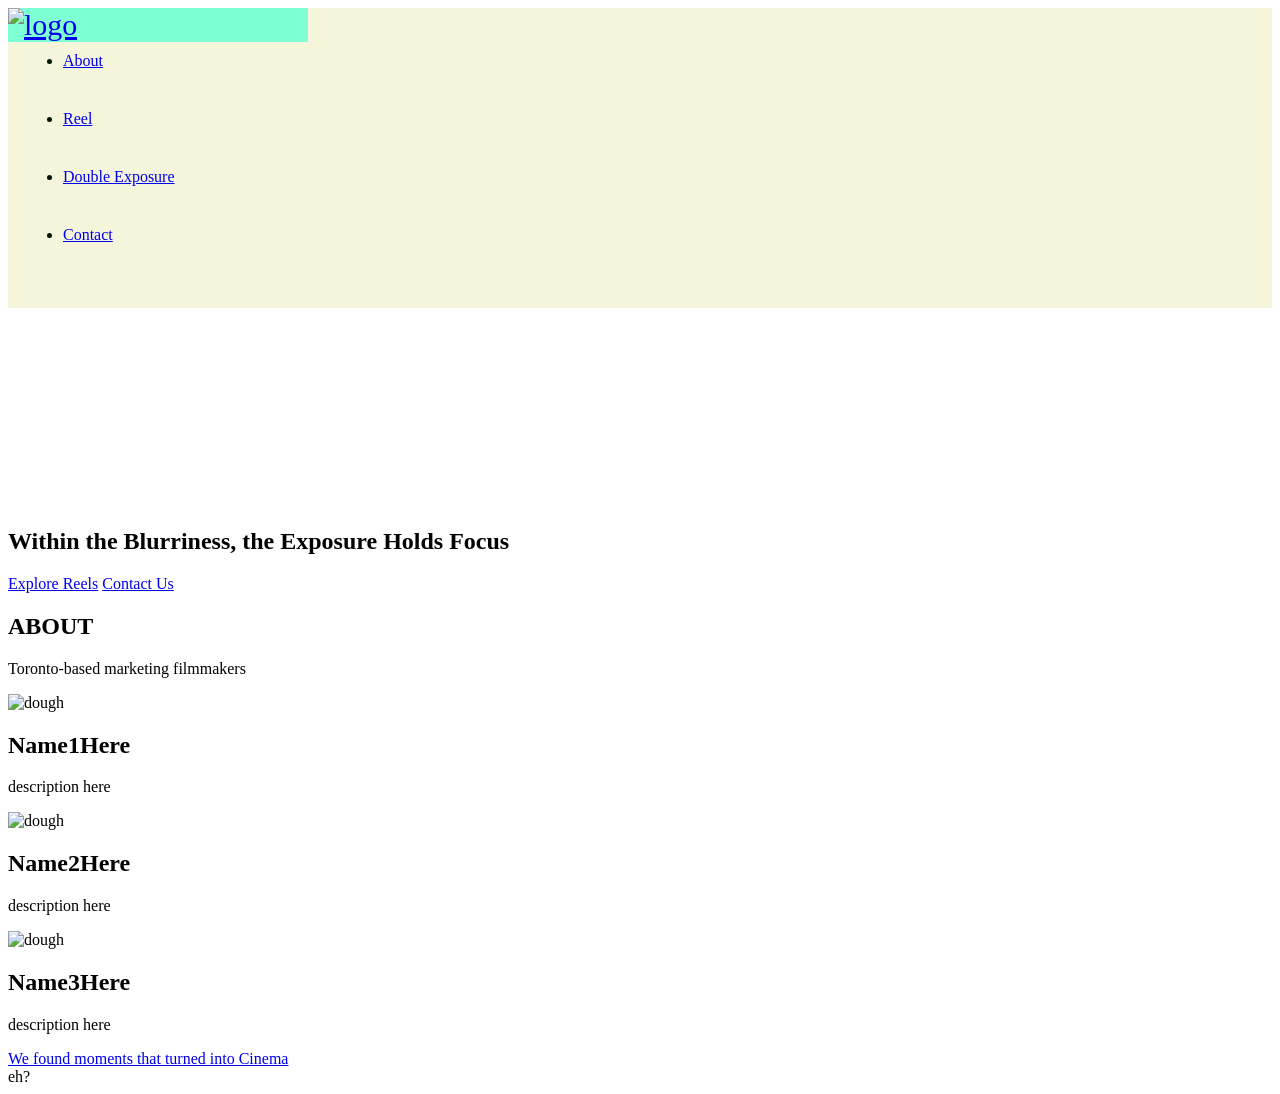
==== index.html @ 2012e0e7 "Add files via upload" ====
<html>
<head>
    <meta charset="UTF-8">
    <title>FlowState</title>
    <link rel="stylesheet" href="style.css">
</head>
<body>
    <nav class='nav'>
        <a href="index.html">
            <div id="head">
               <img id="logo" src="pic.png" alt="logo">
            </div>
        </a>

        <ul class="headlist">
            <li><a href="#about">About</a></li>
            <li><a href="Reel/index.html">Reel</a></li>
            <li><a href="DoubleExposure/index.html">Double Exposure</a></li>
            <li><a href="Contact/index.html">Contact</a></li>
        </ul>
    </nav>


    <section>
        <div>
            <video id="playing video" width="400" autoplay loop muted>
                <source src="ComfyUI_00015_.mp4" type="video/mp4">
            </video>
            <h1 id="slogan">Within the Blurriness, the Exposure Holds Focus</h1>
            <a href="Reel/index.html">Explore Reels</a>
            <a href="Contact/index.html">Contact Us</a>
        </div>
    </section>
    
    <section>
        <h1 id="about">ABOUT</h1>
        <p>Toronto-based marketing filmmakers</p>
        <div class="name1">
            <img id="image1" src="pic.png" alt="dough">
            <h2 id="name1">Name1Here</h2>
            <p id="desc1">description here</p>
        </div>
        
        <div class="name2">
            <img id="image3" src="pic.png" alt="dough">
            <h2 id="name2">Name2Here</h2>
            <p id="desc2">description here</p>
        </div>

        <div class="name3">
            <img id="image3" src="pic.png" alt="dough">
            <h2 id="name3">Name3Here</h2>
            <p id="desc3">description here</p>
        </div>

        <a href="Reel/index.html">We found moments that turned into Cinema</a>
    </section>
    
    <footer>eh?</footer>

    <script src="script.js"></script>
</body>
---- style.css ----
.nav{
    /* display: flex;
    flex-direction: column; */
    position: static; 
    color: #001100;
    background-color: beige;
    height: 300px;
}
#head {
    /* color: #ffff00; */
    /* position: absolute; */
    font-size: 30;
    transition: font-size 0.1s ease-out;
    background-color: aquamarine;
    width: 300px;
    text-align: left;
}

#head:hover {
    font-size: 40;
}

.headlist{
    display: flex;
    flex-direction: column;
    position: absolute;
    /* background-color: aliceblue; */
    gap: 40px;
    margin: 10px 15px;
}
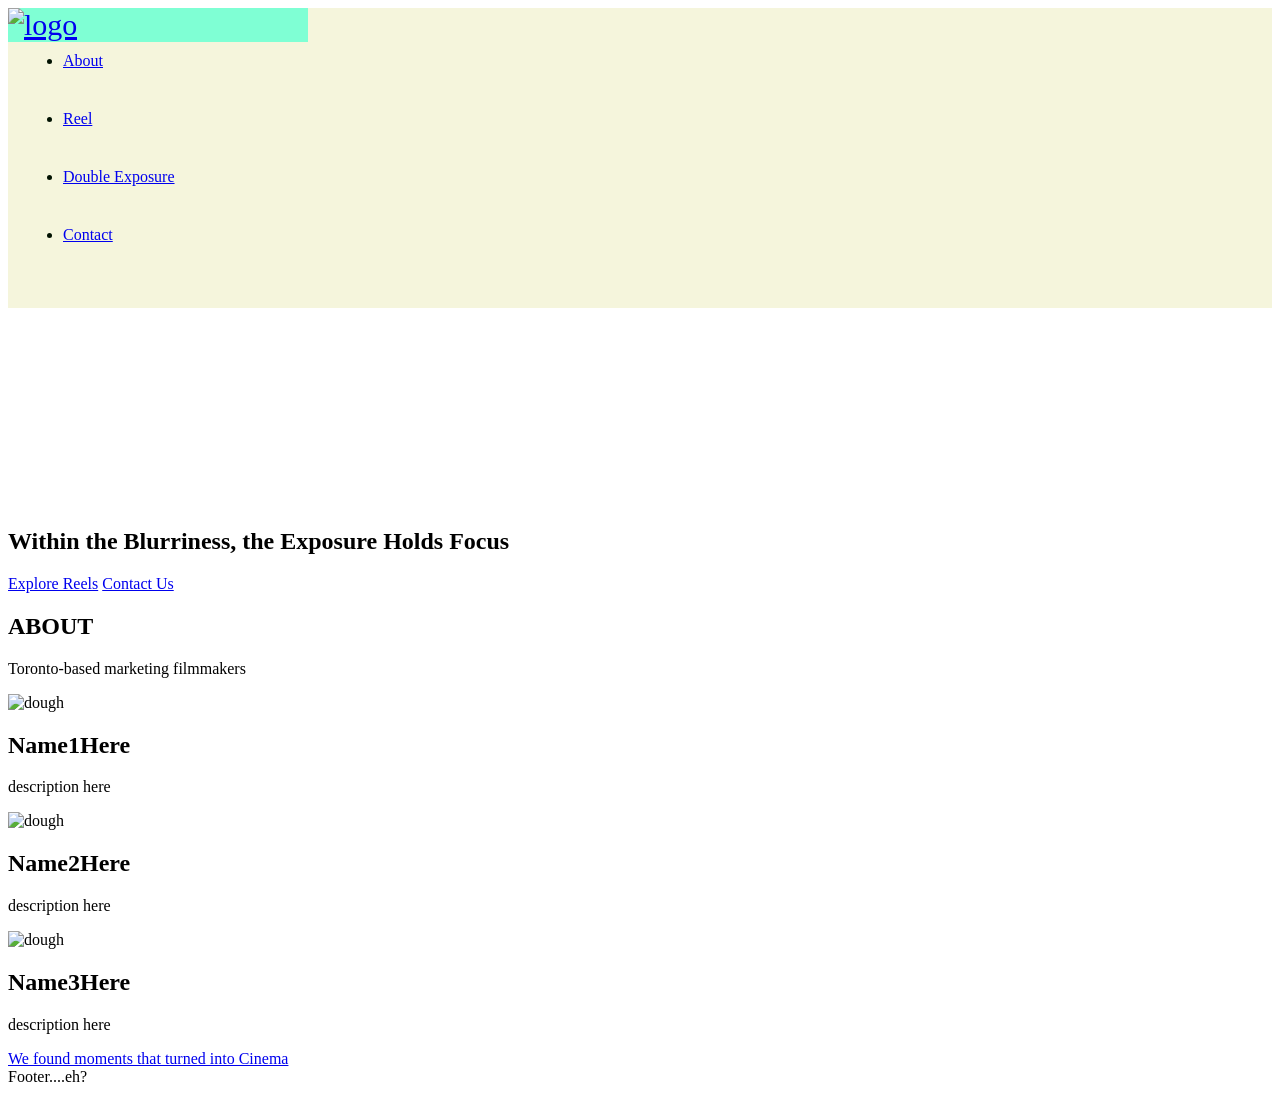
==== commit ef4d2dbe: "Update index.html" ====
--- a/index.html
+++ b/index.html
@@ -56,7 +56,7 @@
         <a href="Reel/index.html">We found moments that turned into Cinema</a>
     </section>
     
-    <footer>eh?</footer>
+    <footer>Footer....eh?</footer>
 
     <script src="script.js"></script>
-</body>+</body>
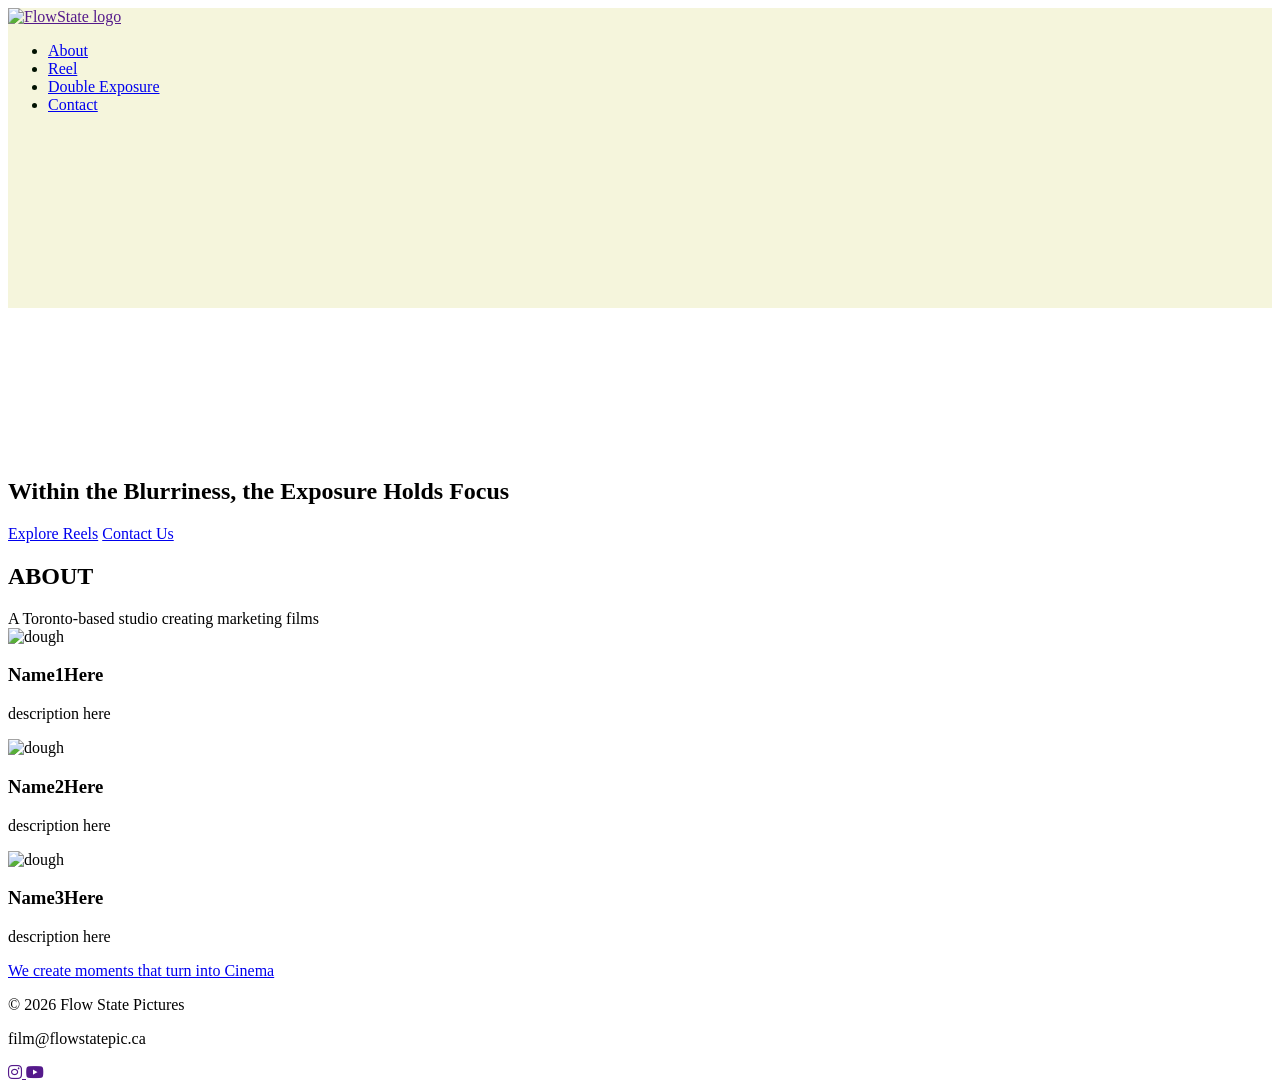
==== commit a6f133af: "Update index.html" ====
--- a/index.html
+++ b/index.html
@@ -1,62 +1,92 @@
-<html>
+<html lang="en">
 <head>
     <meta charset="UTF-8">
+    <meta name="viewport" content="width=device-width, initial-scale=1.0">
     <title>FlowState</title>
     <link rel="stylesheet" href="style.css">
+    <link rel="stylesheet" href="https://cdnjs.cloudflare.com/ajax/libs/font-awesome/6.5.0/css/all.min.css">
 </head>
 <body>
-    <nav class='nav'>
-        <a href="index.html">
-            <div id="head">
-               <img id="logo" src="pic.png" alt="logo">
+
+    <nav class="nav">
+        <a href="" class="nav-logo-link">
+            <div id="logo-wrap">
+                <img id="logo" src="pic.png" alt="FlowState logo">
             </div>
         </a>
 
-        <ul class="headlist">
+        <ul class="nav-list">
             <li><a href="#about">About</a></li>
-            <li><a href="Reel/index.html">Reel</a></li>
-            <li><a href="DoubleExposure/index.html">Double Exposure</a></li>
-            <li><a href="Contact/index.html">Contact</a></li>
+            <li><a href="Reel/">Reel</a></li>
+            <li><a href="DoubleExposure/">Double Exposure</a></li>
+            <li><a href="Contact/">Contact</a></li>
         </ul>
     </nav>
 
 
-    <section>
-        <div>
-            <video id="playing video" width="400" autoplay loop muted>
-                <source src="ComfyUI_00015_.mp4" type="video/mp4">
-            </video>
+    <section id="hero">
+        <div class="hero-inner">
+            <div class="videobox">
+                <video id="hero-video" autoplay loop muted playsinline>
+                    <source src="media/moonlight.mov" type="video/mp4">
+                </video>
+            </div>
             <h1 id="slogan">Within the Blurriness, the Exposure Holds Focus</h1>
-            <a href="Reel/index.html">Explore Reels</a>
-            <a href="Contact/index.html">Contact Us</a>
+            <div class="hero-cta">
+                <a href="Reel/" class="cta-primary">Explore Reels</a>
+                <a href="Contact/" class="cta-secondary">Contact Us</a>
+            </div>
         </div>
     </section>
-    
-    <section>
-        <h1 id="about">ABOUT</h1>
-        <p>Toronto-based marketing filmmakers</p>
-        <div class="name1">
-            <img id="image1" src="pic.png" alt="dough">
-            <h2 id="name1">Name1Here</h2>
-            <p id="desc1">description here</p>
-        </div>
-        
-        <div class="name2">
-            <img id="image3" src="pic.png" alt="dough">
-            <h2 id="name2">Name2Here</h2>
-            <p id="desc2">description here</p>
+
+
+    <section id="about">
+        <h2 class="section-label">ABOUT</h2>
+        <p1 class="about-tagline">A Toronto-based studio creating marketing films</p1>
+
+        <div class="team-grid">
+
+            <div class="team-member" id="member-1">
+                <img class="member-photo" src="pic.png" alt="dough">
+                <h3 class="member-name">Name1Here</h3>
+                <p class="member-desc">description here</p>
+            </div>
+
+            <div class="team-member" id="member-2">
+                <img class="member-photo" src="pic.png" alt="dough">
+                <h3 class="member-name">Name2Here</h3>
+                <p class="member-desc">description here</p>
+            </div>
+
+            <div class="team-member" id="member-3">
+                <img class="member-photo" src="pic.png" alt="dough">
+                <h3 class="member-name">Name3Here</h3>
+                <p class="member-desc">description here</p>
+            </div>
+
         </div>
 
-        <div class="name3">
-            <img id="image3" src="pic.png" alt="dough">
-            <h2 id="name3">Name3Here</h2>
-            <p id="desc3">description here</p>
+        <div class="about-cta">
+            <a href="Reel/"><p2>We create moments that turn into Cinema</p2></a>
         </div>
+    </section>
 
-        <a href="Reel/index.html">We found moments that turned into Cinema</a>
-    </section>
     
-    <footer>Footer....eh?</footer>
+
+    <footer id="footer">
+        <p class="footer-copy">© 2026 Flow State Pictures</p>
+        <p class="footer-email">film@flowstatepic.ca</p>
+        <div class="footer-social">
+            <a href="" class="social-link">
+                <i class="fa-brands fa-instagram"></i>
+            </a>
+            <a href="" class="social-link">
+                <i class="fa-brands fa-youtube"></i>
+            </a>
+        </div>
+    </footer>
 
     <script src="script.js"></script>
+
 </body>
+</html>
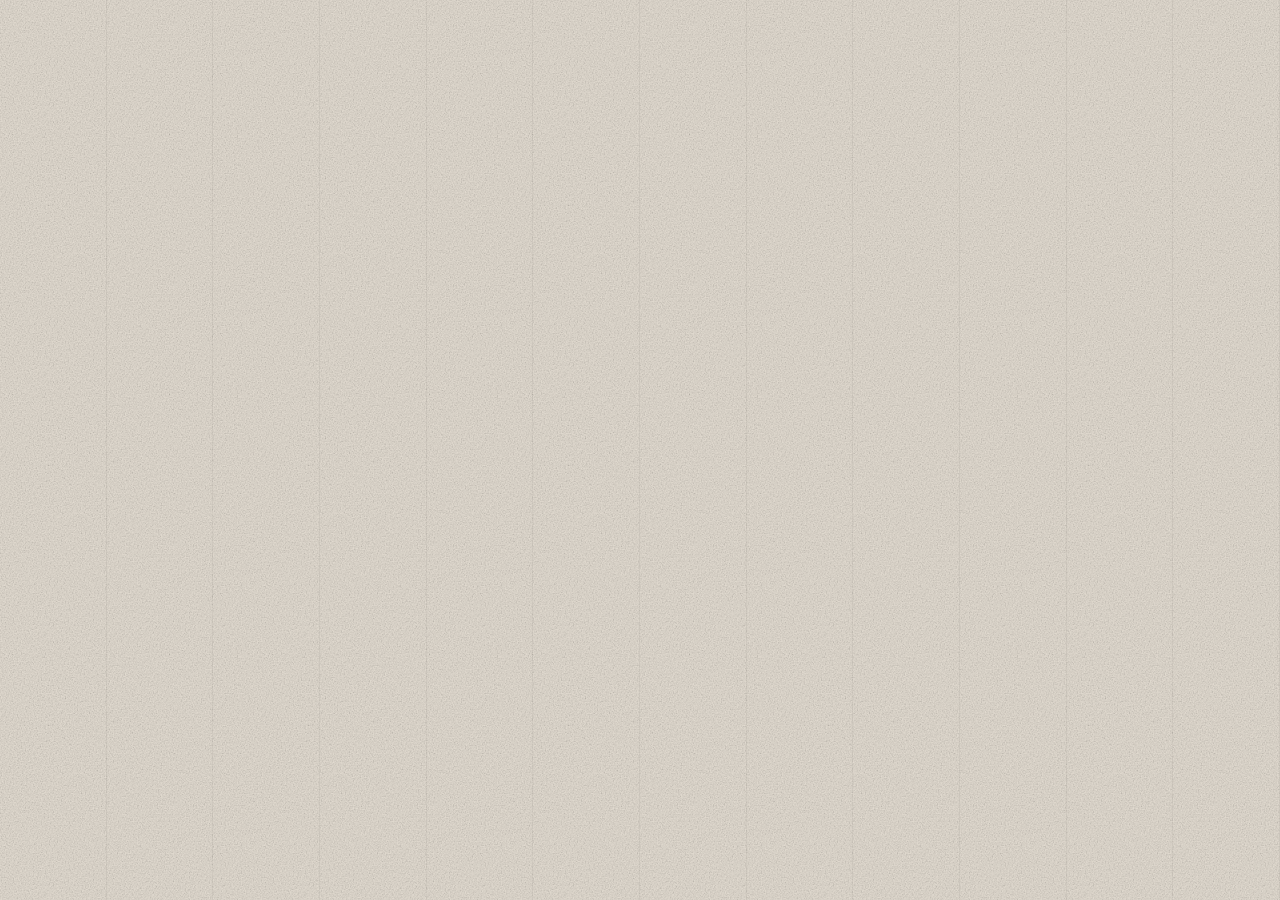
==== commit c93c3ccf: "Update index.html" ====
--- a/index.html
+++ b/index.html
@@ -8,7 +8,7 @@
 </head>
 <body>
 
-    <nav class="nav">
+    <!-- <nav class="nav">
         <a href="" class="nav-logo-link">
             <div id="logo-wrap">
                 <img id="logo" src="pic.png" alt="FlowState logo">
@@ -84,7 +84,7 @@
                 <i class="fa-brands fa-youtube"></i>
             </a>
         </div>
-    </footer>
+    </footer> -->
 
     <script src="script.js"></script>
 
--- a/style.css
+++ b/style.css
@@ -1,31 +1,522 @@
-.nav{
-    /* display: flex;
-    flex-direction: column; */
-    position: static; 
-    color: #001100;
-    background-color: beige;
-    height: 300px;
-}
-#head {
-    /* color: #ffff00; */
-    /* position: absolute; */
-    font-size: 30;
-    transition: font-size 0.1s ease-out;
-    background-color: aquamarine;
-    width: 300px;
-    text-align: left;
-}
-
-#head:hover {
-    font-size: 40;
-}
-
-.headlist{
+@import url('https://fonts.googleapis.com/css2?family=Bebas+Neue&family=Cormorant+Garamond:ital,wght@0,300;0,400;0,600;1,300;1,400&family=DM+Mono:wght@300;400&display=swap');
+
+/* ── CSS VARIABLES ───────────────────────────────────────── */
+:root {
+  --paper:       #e6dfd4;
+  --paper-opacity:#e6dfd452; 
+  --paper-dark:  #d4ccbf;
+  --ink:         #1a1714;
+  --ink-soft:    #3a342e;
+  --ink-bright:  #6b6966;
+  --accent:      #b85c38;
+  --accent-warm: #c97a52;
+  /*--ref1:        #2e581d;
+  --ref2:        #1885b8;*/
+  --type-display: 'Bebas Neue', sans-serif;
+  --type-sub:     'Zalando Sans Expanded', sans-serif;
+  --type-body:    'Roboto Mono', monospace;
+  --type-mono:    'DM Mono', monospace;
+  --grain-opacity: 0.55;
+  --pad: 60px;
+}
+
+/* ── RESET & BASE ────────────────────────────────────────── */
+*, *::before, *::after { box-sizing: border-box; margin: 0; padding: 0; }
+
+html { scroll-behavior: smooth; }
+
+body {
+  background-color: var(--paper);
+  overflow-x: hidden;
+  position: relative;
+}
+
+/* Global grain layer — sits over everything */
+body::before {
+  content: '';
+  position: fixed;
+  inset: 0;
+  z-index: 9999;
+  pointer-events: none;
+  opacity: var(--grain-opacity);
+  mix-blend-mode: multiply;
+  background-image: url("data:image/svg+xml,%3Csvg xmlns='http://www.w3.org/2000/svg' width='260' height='260'%3E%3Cfilter id='grain'%3E%3CfeTurbulence type='fractalNoise' baseFrequency='0.75' numOctaves='4' stitchTiles='stitch'/%3E%3CfeColorMatrix type='saturate' values='0'/%3E%3C/filter%3E%3Crect width='100%25' height='100%25' filter='url(%23grain)' opacity='1'/%3E%3C/svg%3E");
+  background-repeat: repeat;
+  background-size: 260px 260px;
+}
+
+body::after {
+  content: '';
+  position: absolute;
+  z-index: 0;
+  inset: 0;
+  background-image:
+    repeating-linear-gradient(
+      to right,
+      transparent,
+      transparent calc(100% / 12 - 1px),
+      rgba(26,23,20,0.05) calc(100% / 12 - 1px),
+      rgba(26,23,20,0.05) calc(100% / 12)
+    );
+  pointer-events: none;
+}
+
+/* ── TYPOGRAPHY HELPERS ──────────────────────────────────── */
+a { color: inherit; text-decoration: none; }
+
+ul { list-style: none; }
+
+section {
+    margin: 0rem 4rem;
+}
+
+/* Largest Header */
+h1 {
+    font-family: var(--type-display);
+    font-size: clamp(63px, 9vw, 132px);
+    font-weight: 900;
+    letter-spacing: 0.04em;
+    line-height: 1;
+    color: var(--ink);
+}
+
+/* Section Divider Heading */
+h2 {
+  font-family: var(--type-mono);
+  font-size: 10px;
+  letter-spacing: 0.25em;
+  color: var(--accent);
+  text-transform: uppercase;
+  margin-top: 1rem;
+}
+
+/* Subheading */
+h3 {
+    font-family: var(--type-display);
+    font-size: 28px;
+    font-weight: 100;
+    letter-spacing: 0.06em;
+    line-height: 1.05;
+    color: var(--ink);
+    text-transform: uppercase;
+}
+
+
+/* Paragraph Normal */
+p {
+  color: var(--ink-soft);
+  font-family: var(--type-body);
+  font-size: 15px;
+  line-height: 1.6;
+  font-weight: 300;
+}
+
+
+/* Paragraph Emphasis 1 */
+p1 {  
+  font-family: var(--type-sub);
+  font-size: clamp(20px, 1vw, 72px);
+  font-weight: 500;
+  text-transform: uppercase;
+  line-height: 1.3;
+  color: var(--ink);
+  letter-spacing: 0.1em;
+}
+
+/* Paragraph Emphasis 2 */
+p2 {
+  font-family: var(--type-display);
+  font-size: clamp(32px, 3.5vw, 38px);
+  letter-spacing: 0.05em;
+  text-transform: uppercase;
+  color: var(--ink);
+}
+
+
+/* ── NAVIGATION ──────────────────────────────────────────── */
+
+.nav {
+  position: relative;
+  top: 0;
+  left: 0;
+  right: 0;
+  z-index: 1;
+  display: flex;
+  align-items: center;
+  justify-content: space-between;
+  margin: 0rem 4rem;
+  height: 72px;
+  /* background: linear-gradient(var(--ink),#00000000); */
+  background-color: var(--paper);
+}
+.nav::after {
+  content: '';
+  z-index: 2;
+  position: absolute;
+  width: 100%;
+  height: 2px;
+  bottom: -1px;
+  background: var(--ink);
+}
+
+
+/* Logo */
+.nav-logo-link { display: flex; align-items: center; }
+
+#logo-wrap {
+  display: flex;
+  align-items: center;
+  height: 40px;
+}
+
+#logo {
+  height: 100%;
+  width: auto;
+  display: block;
+  /* If logo is dark on transparent, mix-blend makes it sit on paper */
+  mix-blend-mode: multiply;
+  opacity: 1;
+}
+
+
+/* Nav list */
+.nav-list {
+  display: flex;
+  gap: clamp(1px,5vw,50px);
+  align-items: center;
+}
+
+.nav-list li {
+    font-family: var(--type-mono);
+    font-size: 11px;
+    font-weight: 400;
+    letter-spacing: 0.15em;
+    text-transform: uppercase;
+    color: var(--ink-soft);
+    transition: color 0.2s ease;
+    text-align: center;
+    line-height: 1; 
+    position: relative;
+    overflow: visible;
+}
+
+.nav-list li a {
+    height: 72px;
+    /* background: var(--ref1); */
+    display: flex;
+    align-items: center;
+    flex-shrink: 0;
+}
+
+/* Underline swipe on hover */
+.nav-list li a::after {
+  content: '';
+  position: absolute;
+  bottom: 22px;
+  left: 0;
+  width: 0%;
+  height: 1px;
+  background-color: var(--accent);
+  transition: width 0.25s ease;
+}
+
+.nav-list li a:hover { color: var(--accent); }
+.nav-list li a:hover::after { width: 100%; }
+
+/* ------------------------------------------------------------------- */
+/* --------------------------------TOP-------------------------------- */
+/* ------------------------------------------------------------------- */
+
+/* ── HERO SECTION ────────────────────────────────────────── */
+
+.hero-inner {
+  position: relative;
+  display: flex;
+  flex-direction: column;
+  width: 100%;
+  background: var(--ref1);
+  
+}
+
+.videobox{
+  z-index: 1;
+  position: relative;
+  padding: 2rem 0rem;
+  background: var(--ref2);
+}
+
+.videobox::after {
+  content: '';
+  z-index: 2;
+  position: absolute;
+  width: 100%;
+  height: 2px;
+  bottom: -1px;
+  left: 0px;
+  background: var(--ink);
+}
+
+#hero-video {
+  width: 100%;
+}
+
+/* ── SLOGAN — bleeds over the frame border ───────────────── */
+#slogan {
+  position: relative;
+  padding: 3rem 0rem 2rem 0rem;
+}
+/* ── CTA BUTTONS ─────────────────────────────────────────── */
+.hero-cta {
+  display: flex;
+  gap: 20px;
+  padding: 2rem 0rem 2rem 0rem;
+  align-items: center;
+}
+
+.cta-primary {
+  font-family: var(--type-mono);
+  font-size: 11px;
+  letter-spacing: 0.18em;
+  text-transform: uppercase;
+  padding: 14px 36px;
+  background-color: var(--ink);
+  color: var(--paper);
+  border: 1.5px solid var(--ink);
+  transition: background-color 0.25s ease, color 0.25s ease;
+}
+
+.cta-primary:hover {
+  background-color: var(--accent);
+  border-color: var(--accent);
+  color: var(--paper);
+}
+
+.cta-secondary {
+  font-family: var(--type-mono);
+  font-size: 11px;
+  letter-spacing: 0.18em;
+  text-transform: uppercase;
+  padding: 14px 36px;
+  background-color: transparent;
+  color: var(--ink);
+  border: 1.5px solid var(--ink);
+  transition: background-color 0.25s ease, color 0.25s ease;
+}
+
+.cta-secondary:hover {
+  background-color: var(--ink);
+  color: var(--paper);
+}
+
+#hero {
+  position: relative;
+}
+
+#hero::after {
+  content: '';
+  z-index: 2;
+  position: absolute;
+  width: 100%;
+  height: 6px;
+  bottom: -2px;
+  left: 0px;
+  background: var(--ink-bright);
+}
+
+
+/* ── ABOUT SECTION ───────────────────────────────────────── */
+#about {
+  z-index: 1;
+  position: relative;
+  display: flex;
+  flex-direction: column;
+  align-items: flex-start;
+  gap: 2rem;
+  padding: 4rem 0rem 2rem 0rem;
+  background: var(--ref2);
+}
+
+#about::before {
+  content: '';
+  z-index: 2;
+  position: absolute;
+  width: 100%;
+  height: 2px;
+  top: 12px;
+  background: var(--ink);
+}
+
+
+/* Section label */
+
+.section-label{
+  position: relative;
+}
+
+/* About tagline */
+.about-tagline {
+
+  background: var(--ref2);
+  max-width: 800px;
+}
+
+/* Team grid — asymmetric 3-col */
+.team-grid {
+  display: grid;
+  grid-template-columns: 1.4fr 1fr 1fr;
+  gap: 0;
+  border-top: 1px solid var(--ink);
+}
+
+.team-member {
+    display: flex;
+    flex-direction: row;
+    align-items: center;
+    gap: 32px;
+    padding: 32px 0;
+    border-bottom: 1px solid var(--ink);
+    width: 100%;
+}
+
+.team-member:last-child { border-right: none; }
+
+
+.team-grid {
     display: flex;
     flex-direction: column;
-    position: absolute;
-    /* background-color: aliceblue; */
-    gap: 40px;
-    margin: 10px 15px;
-}
-
+    width: 100%;
+    gap: 0;
+}
+
+/* Member photo */
+.member-photo {
+    width: 110px;
+    height: 110px;
+    object-fit: cover;
+    flex-shrink: 0;
+    mix-blend-mode: multiply;
+}
+
+/* Larger first member */
+#member-1 .member-photo {
+  aspect-ratio: 3 / 4;
+}
+
+/* Member name */
+.member-name {
+  margin-bottom: 10px;
+}
+
+/* Member description */
+
+/* About CTA — the editorial pull-quote style link */
+.about-cta {
+  z-index: 1;
+  display: block;
+  position: relative;
+  margin-top: 0;
+  padding-bottom: 6px;
+  /* background: blue; */
+  /* padding added from the anchor box itself */
+}
+
+
+.about-cta p2{transition: color 0.25s ease;}
+.about-cta p2:hover {color: var(--accent);}
+
+/* Underline bar on the CTA */
+.about-cta::before {
+  z-index: 2;
+  content: '';
+  position: absolute;
+  bottom: 6px;
+  left: 0;
+  width: 100%;
+  height: 2px;
+  background-color: var(--ink);
+  transform: scaleX(1);
+  transform-origin: left;
+  transition: background-color 0.25s ease;
+}
+
+.about-cta:hover::before { background-color: var(--accent); }
+
+/* ------------------------------------------------------------------- */
+/* -------------------------------BOTTOM------------------------------ */
+/* ------------------------------------------------------------------- */
+#footer {
+  background-color: var(--ink);
+  color: var(--paper);
+  padding: 48px;
+  display: flex;
+  align-items: center;
+  justify-content: space-between;
+  position: relative;
+  overflow: hidden;
+}
+
+/* Grain on dark footer — screen blend */
+#footer::before {
+  content: '';
+  position: absolute;
+  inset: 0;
+  opacity: 0.3;
+  mix-blend-mode: screen;
+  background-image: url("data:image/svg+xml,%3Csvg xmlns='http://www.w3.org/2000/svg' width='200' height='200'%3E%3Cfilter id='grain'%3E%3CfeTurbulence type='fractalNoise' baseFrequency='0.8' numOctaves='4' stitchTiles='stitch'/%3E%3CfeColorMatrix type='saturate' values='0'/%3E%3C/filter%3E%3Crect width='100%25' height='100%25' filter='url(%23grain)'/%3E%3C/svg%3E");
+  background-size: 200px 200px;
+  pointer-events: none;
+}
+
+/* Copyright */
+.footer-copy {
+  font-family: var(--type-mono);
+  font-size: 10px;
+  letter-spacing: 0.15em;
+  text-transform: uppercase;
+  color: rgba(230,223,212,0.5);
+}
+
+/* Email */
+.footer-email {
+  font-family: var(--type-body);
+  font-size: 14px;
+  font-style: italic;
+  color: var(--paper);
+  letter-spacing: 0.05em;
+  transition: color 0.2s ease;
+  position: relative;
+}
+
+.footer-email::after {
+  content: '';
+  position: absolute;
+  bottom: -2px;
+  left: 0;
+  width: 0;
+  height: 1px;
+  background-color: var(--accent);
+  transition: width 0.25s ease;
+}
+
+.footer-email:hover { color: var(--accent-warm); }
+.footer-email:hover::after { width: 100%; }
+
+/* Social icons */
+.footer-social {
+  display: flex;
+  gap: 24px;
+  align-items: center;
+}
+
+.social-link {
+  font-size: 18px;
+  color: rgba(230,223,212,0.6);
+  transition: color 0.2s ease, transform 0.2s ease;
+  display: flex;
+  align-items: center;
+}
+
+.social-link:hover {
+  color: var(--accent-warm);
+  transform: translateY(-2px);
+}
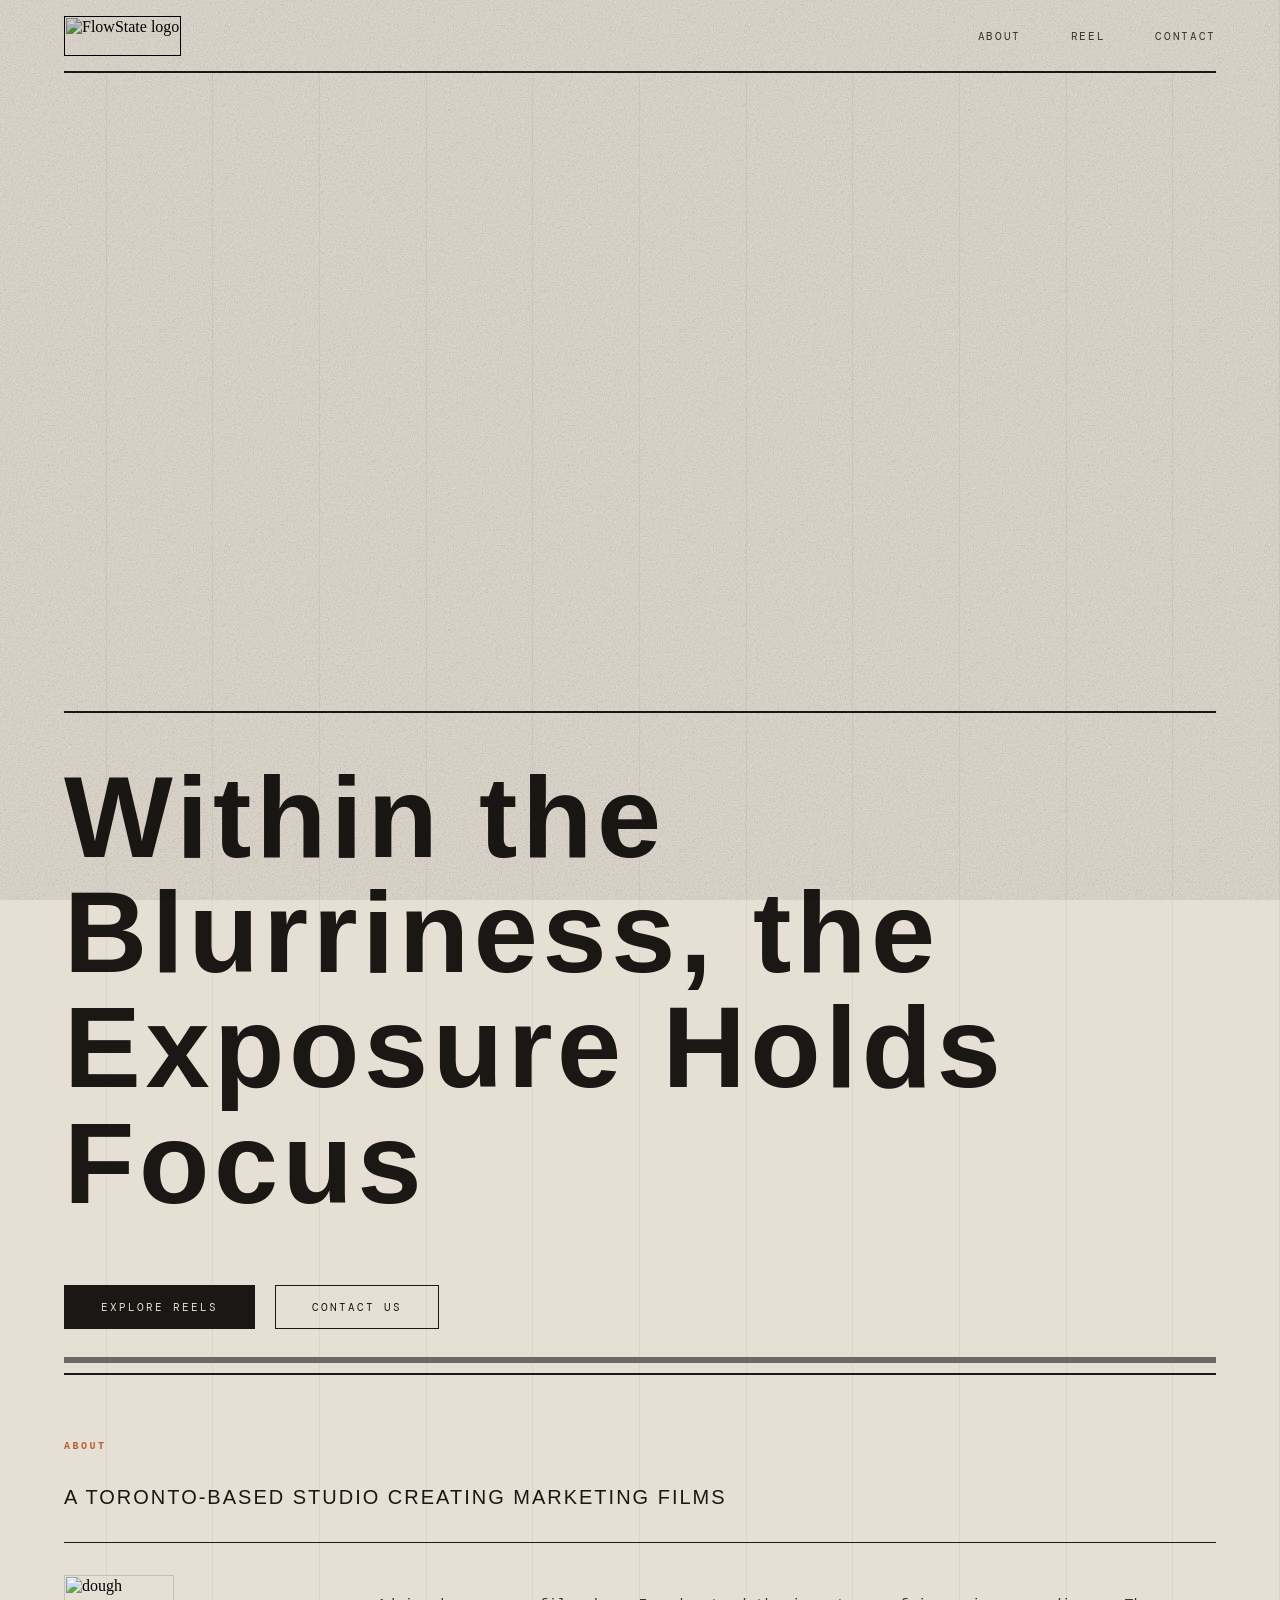
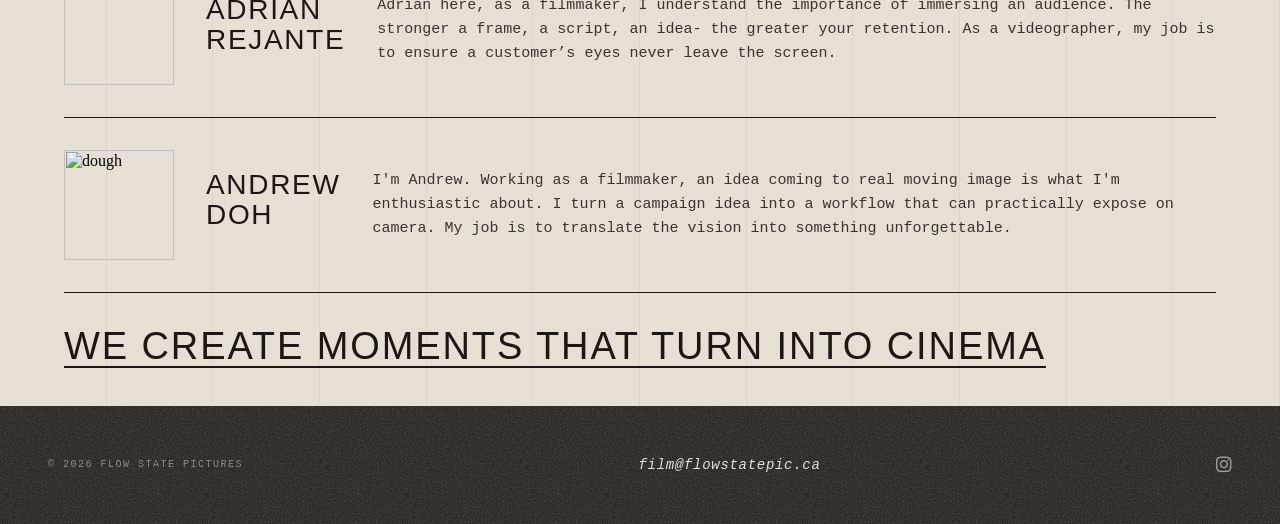
==== commit a79b8849: "Update index.html" ====
--- a/index.html
+++ b/index.html
@@ -8,17 +8,17 @@
 </head>
 <body>
 
-    <!-- <nav class="nav">
+    <nav class="nav">
         <a href="" class="nav-logo-link">
             <div id="logo-wrap">
-                <img id="logo" src="pic.png" alt="FlowState logo">
+                <img id="logo" alt="FlowState logo">
             </div>
         </a>
 
         <ul class="nav-list">
             <li><a href="#about">About</a></li>
             <li><a href="Reel/">Reel</a></li>
-            <li><a href="DoubleExposure/">Double Exposure</a></li>
+            <!-- <li><a href="DoubleExposure/">Double Exposure</a></li> -->
             <li><a href="Contact/">Contact</a></li>
         </ul>
     </nav>
@@ -28,7 +28,7 @@
         <div class="hero-inner">
             <div class="videobox">
                 <video id="hero-video" autoplay loop muted playsinline>
-                    <source src="media/moonlight.mov" type="video/mp4">
+                    <source id="source" type="video/mp4">
                 </video>
             </div>
             <h1 id="slogan">Within the Blurriness, the Exposure Holds Focus</h1>
@@ -47,22 +47,22 @@
         <div class="team-grid">
 
             <div class="team-member" id="member-1">
-                <img class="member-photo" src="pic.png" alt="dough">
-                <h3 class="member-name">Name1Here</h3>
-                <p class="member-desc">description here</p>
+                <img class="member-photo" id="member1" src="pic.png" alt="dough">
+                <h3 class="member-name">Adrian Rejante</h3>
+                <p class="member-desc">Adrian here, as a filmmaker, I understand the importance of immersing an audience. The stronger a frame, a script, an idea- the greater your retention. As a videographer, my job is to ensure a customer’s eyes never leave the screen.</p>
             </div>
 
             <div class="team-member" id="member-2">
-                <img class="member-photo" src="pic.png" alt="dough">
-                <h3 class="member-name">Name2Here</h3>
-                <p class="member-desc">description here</p>
+                <img class="member-photo" id="member2" src="pic.png" alt="dough">
+                <h3 class="member-name">Andrew Doh</h3>
+                <p class="member-desc">I'm Andrew. Working as a filmmaker, an idea coming to real moving image is what I'm enthusiastic about. I turn a campaign idea into a workflow that can practically expose on camera. My job is to translate the vision into something unforgettable.</p>
             </div>
 
-            <div class="team-member" id="member-3">
-                <img class="member-photo" src="pic.png" alt="dough">
-                <h3 class="member-name">Name3Here</h3>
+            <!-- <div class="team-member" id="member-3">
+                <img class="member-photo" id="member3" src="pic.png" alt="dough">
+                <h3 class="member-name">Brandon Vicente</h3>
                 <p class="member-desc">description here</p>
-            </div>
+            </div> -->
 
         </div>
 
@@ -77,14 +77,14 @@
         <p class="footer-copy">© 2026 Flow State Pictures</p>
         <p class="footer-email">film@flowstatepic.ca</p>
         <div class="footer-social">
-            <a href="" class="social-link">
+            <a href="https://www.instagram.com/flowstatepic/" target="_blank" rel="noopener noreferrer" class="social-link">
                 <i class="fa-brands fa-instagram"></i>
             </a>
-            <a href="" class="social-link">
+            <!-- <a href="" target="_blank" rel="noopener noreferrer" class="social-link">
                 <i class="fa-brands fa-youtube"></i>
-            </a>
+            </a> -->
         </div>
-    </footer> -->
+    </footer>
 
     <script src="script.js"></script>
 
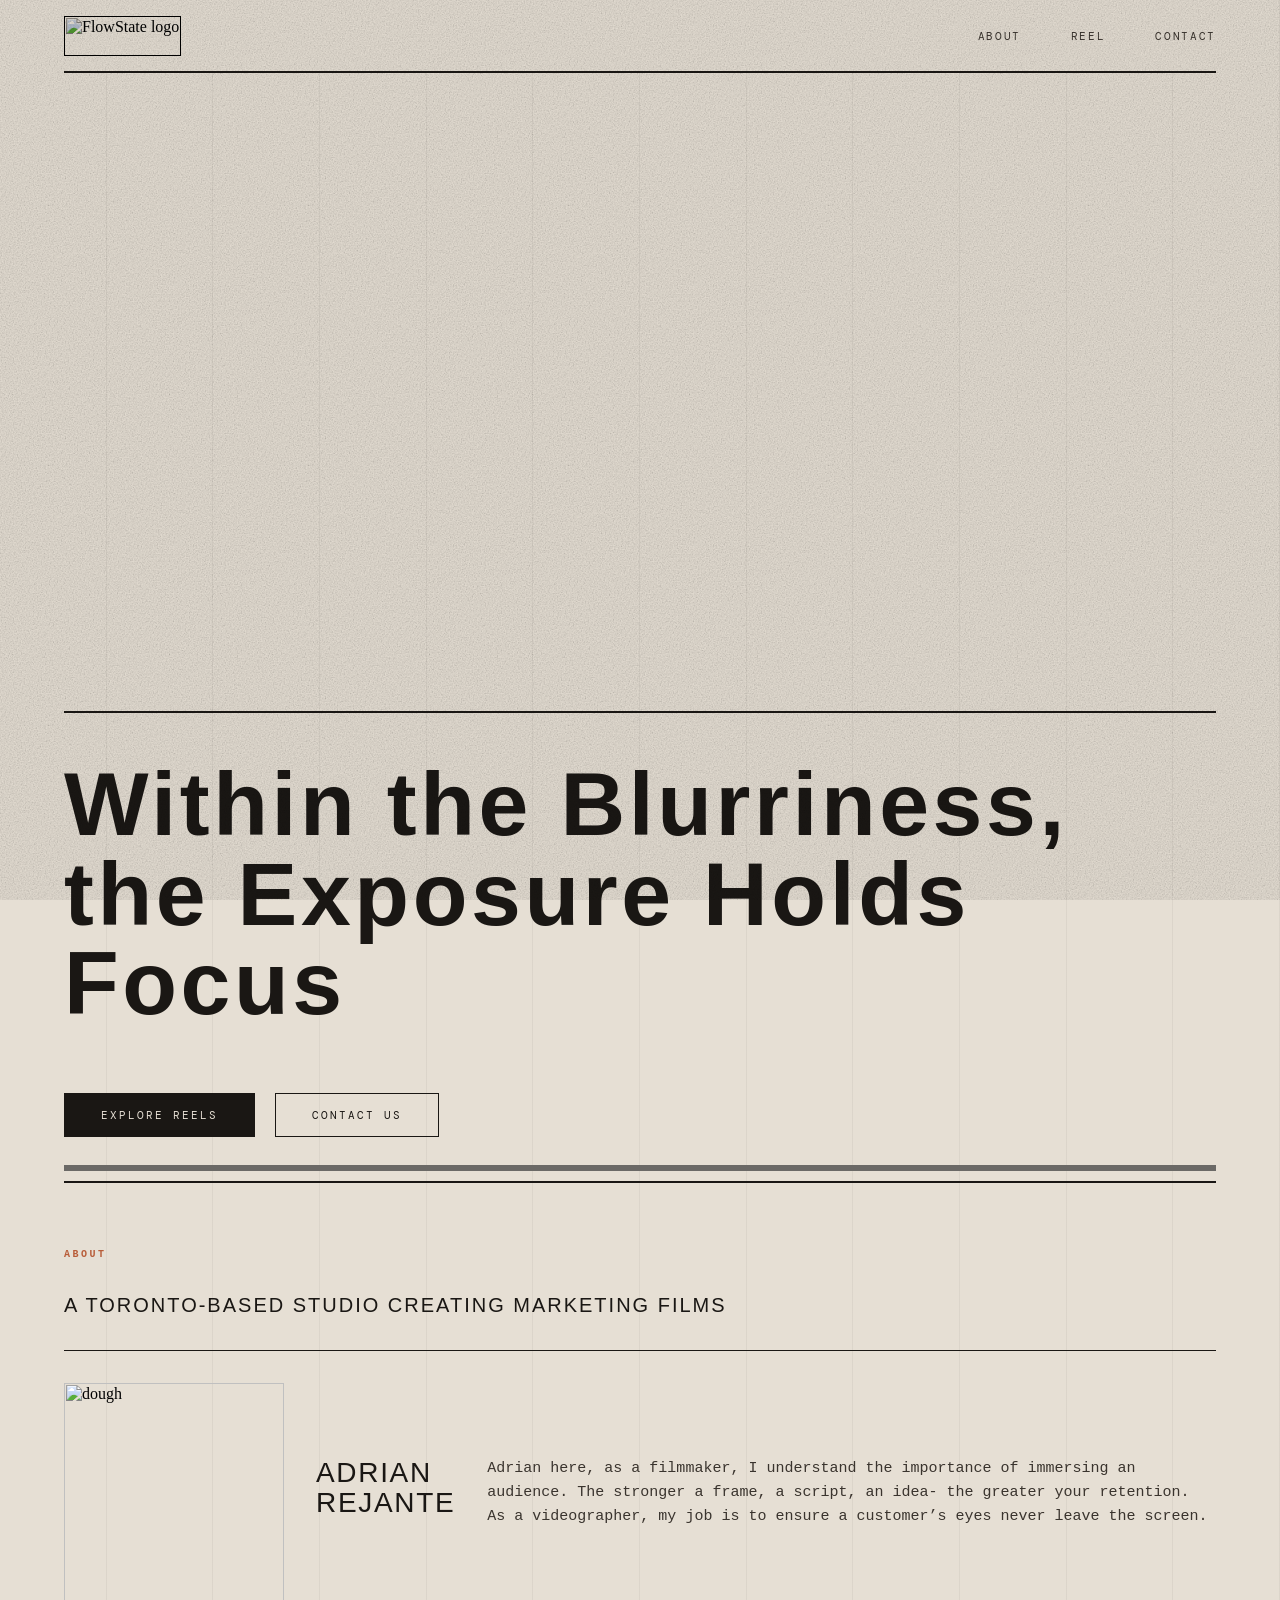
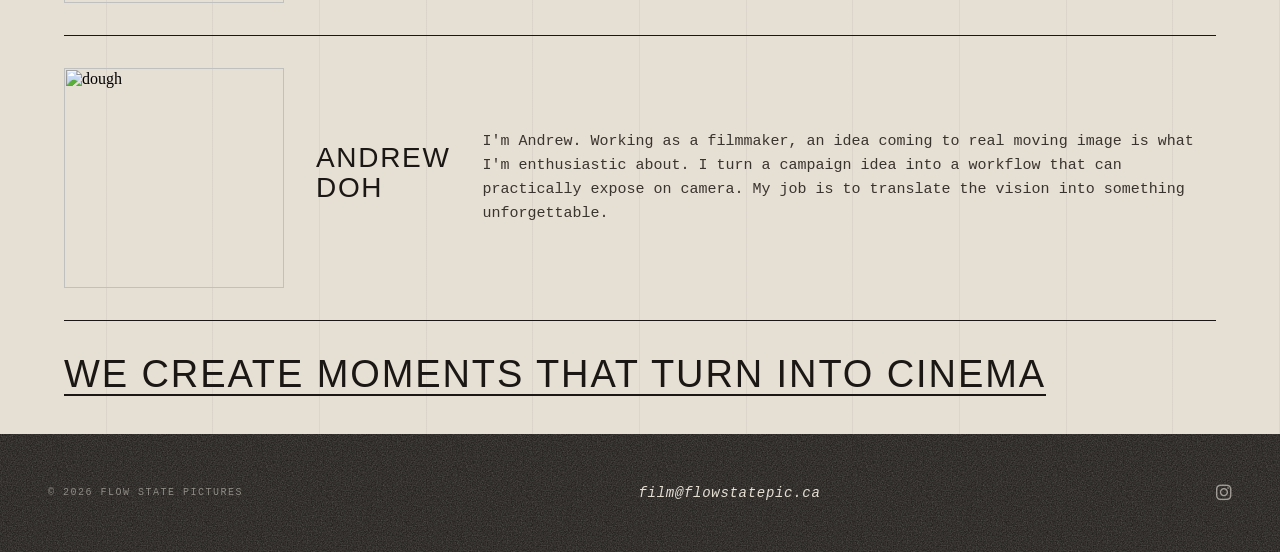
==== commit 71f0f778: "Update index.html" ====
--- a/index.html
+++ b/index.html
@@ -28,7 +28,7 @@
         <div class="hero-inner">
             <div class="videobox">
                 <video id="hero-video" autoplay loop muted playsinline>
-                    <source id="source" type="video/mp4">
+                    <source id="source" src="https://pub-afc509d8cc7d4e5f870756f5f37512c1.r2.dev/main/hero.mp4" type="video/mp4">
                 </video>
             </div>
             <h1 id="slogan">Within the Blurriness, the Exposure Holds Focus</h1>
--- a/style.css
+++ b/style.css
@@ -18,6 +18,7 @@
   --type-mono:    'DM Mono', monospace;
   --grain-opacity: 0.55;
   --pad: 60px;
+  --side: clamp(1rem,9vw,4rem);
 }
 
 /* ── RESET & BASE ────────────────────────────────────────── */
@@ -67,13 +68,13 @@
 ul { list-style: none; }
 
 section {
-    margin: 0rem 4rem;
+    margin: 0rem var(--side);
 }
 
 /* Largest Header */
 h1 {
     font-family: var(--type-display);
-    font-size: clamp(63px, 9vw, 132px);
+    font-size: clamp(30px, 7vw, 132px);
     font-weight: 900;
     letter-spacing: 0.04em;
     line-height: 1;
@@ -93,7 +94,7 @@
 /* Subheading */
 h3 {
     font-family: var(--type-display);
-    font-size: 28px;
+    font-size: clamp(10px,3vw,28px);
     font-weight: 100;
     letter-spacing: 0.06em;
     line-height: 1.05;
@@ -106,7 +107,7 @@
 p {
   color: var(--ink-soft);
   font-family: var(--type-body);
-  font-size: 15px;
+  font-size: clamp(2px,2vw,15px);
   line-height: 1.6;
   font-weight: 300;
 }
@@ -126,7 +127,7 @@
 /* Paragraph Emphasis 2 */
 p2 {
   font-family: var(--type-display);
-  font-size: clamp(32px, 3.5vw, 38px);
+  font-size: clamp(12px, 4vw, 38px);
   letter-spacing: 0.05em;
   text-transform: uppercase;
   color: var(--ink);
@@ -144,7 +145,7 @@
   display: flex;
   align-items: center;
   justify-content: space-between;
-  margin: 0rem 4rem;
+  margin: 0rem var(--side);
   height: 72px;
   /* background: linear-gradient(var(--ink),#00000000); */
   background-color: var(--paper);
@@ -278,7 +279,7 @@
   font-size: 11px;
   letter-spacing: 0.18em;
   text-transform: uppercase;
-  padding: 14px 36px;
+  padding: clamp(4px,2vw,14px) clamp(12px,6vw,36px);
   background-color: var(--ink);
   color: var(--paper);
   border: 1.5px solid var(--ink);
@@ -296,7 +297,7 @@
   font-size: 11px;
   letter-spacing: 0.18em;
   text-transform: uppercase;
-  padding: 14px 36px;
+  padding: clamp(4px,2vw,14px) clamp(12px,6vw,36px);
   background-color: transparent;
   color: var(--ink);
   border: 1.5px solid var(--ink);
@@ -372,8 +373,8 @@
     display: flex;
     flex-direction: row;
     align-items: center;
-    gap: 32px;
-    padding: 32px 0;
+    gap: clamp(10px,4vw,32px);
+    padding: clamp(10px,4vw,32px) 0;
     border-bottom: 1px solid var(--ink);
     width: 100%;
 }
@@ -390,8 +391,8 @@
 
 /* Member photo */
 .member-photo {
-    width: 110px;
-    height: 110px;
+    width: clamp(50px,20vw,220px);
+    height: clamp(50px,20vw,220px);
     object-fit: cover;
     flex-shrink: 0;
     mix-blend-mode: multiply;
@@ -447,7 +448,7 @@
 #footer {
   background-color: var(--ink);
   color: var(--paper);
-  padding: 48px;
+  padding: clamp(0.5rem,6vw,3rem);
   display: flex;
   align-items: center;
   justify-content: space-between;
@@ -470,7 +471,7 @@
 /* Copyright */
 .footer-copy {
   font-family: var(--type-mono);
-  font-size: 10px;
+  font-size: clamp(3px,1.6vw,10px);
   letter-spacing: 0.15em;
   text-transform: uppercase;
   color: rgba(230,223,212,0.5);
@@ -479,7 +480,7 @@
 /* Email */
 .footer-email {
   font-family: var(--type-body);
-  font-size: 14px;
+  font-size: clamp(5px,2vw,14px);
   font-style: italic;
   color: var(--paper);
   letter-spacing: 0.05em;
@@ -487,24 +488,11 @@
   position: relative;
 }
 
-.footer-email::after {
-  content: '';
-  position: absolute;
-  bottom: -2px;
-  left: 0;
-  width: 0;
-  height: 1px;
-  background-color: var(--accent);
-  transition: width 0.25s ease;
-}
-
-.footer-email:hover { color: var(--accent-warm); }
-.footer-email:hover::after { width: 100%; }
 
 /* Social icons */
 .footer-social {
   display: flex;
-  gap: 24px;
+  gap: clamp(10px,3vw,24px);
   align-items: center;
 }
 
